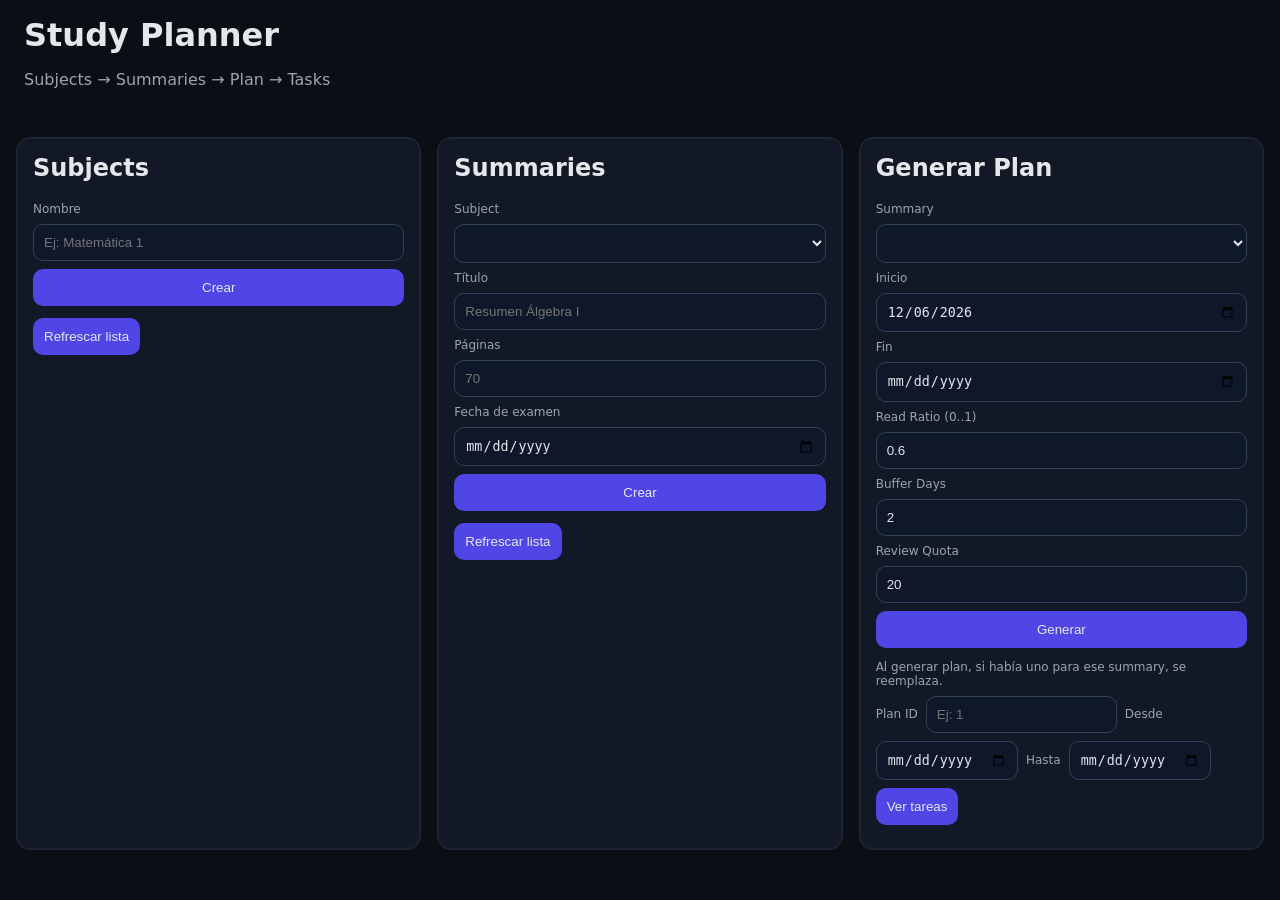
==== frontend/index.html @ f9fd4591 "muchos errores que arreglar en logica y en frontend" ====
<!doctype html>
<html lang="es">
<head>
  <meta charset="utf-8" />
  <title>Study Planner</title>
  <meta name="viewport" content="width=device-width, initial-scale=1" />
  <link rel="stylesheet" href="./css/style.css" />
</head>
<body>
  <header>
    <h1>Study Planner</h1>
    <p class="muted">Subjects → Summaries → Plan → Tasks</p>
  </header>

  <main class="grid">
    <!-- Subjects -->
    <section>
      <h2>Subjects</h2>
      <form id="subjectForm">
        <label>Nombre</label>
        <input id="subjectName" required placeholder="Ej: Matemática 1" />
        <button type="submit">Crear</button>
      </form>

      <div class="actions">
        <button id="btnLoadSubjects">Refrescar lista</button>
      </div>

      <ul id="subjectsList" class="list"></ul>
    </section>

    <!-- Summaries -->
    <section>
      <h2>Summaries</h2>
      <form id="summaryForm">
        <label>Subject</label>
        <select id="summarySubjectId" required></select>

        <label>Título</label>
        <input id="summaryTitle" required placeholder="Resumen Álgebra I" />

        <label>Páginas</label>
        <input id="summaryPages" type="number" min="1" required placeholder="70" />

        <label>Fecha de examen</label>
        <input id="summaryExamDate" type="date" required />

        <button type="submit">Crear</button>
      </form>

      <div class="actions">
        <button id="btnLoadSummaries">Refrescar lista</button>
      </div>

      <ul id="summariesList" class="list"></ul>
    </section>

    <!-- Plan -->
    <section>
      <h2>Generar Plan</h2>
      <form id="planForm">
        <label>Summary</label>
        <select id="planSummaryId" required></select>

        <label>Inicio</label>
        <input id="planStartDate" type="date" required />

        <label>Fin</label>
        <input id="planEndDate" type="date" required />

        <label>Read Ratio (0..1)</label>
        <input id="planReadRatio" type="number" step="0.1" min="0.1" max="0.9" value="0.6" required />

        <label>Buffer Days</label>
        <input id="planBufferDays" type="number" min="0" max="3" value="2" required />

        <label>Review Quota</label>
        <input id="planReviewQuota" type="number" min="0" max="200" value="20" required />

        <button type="submit">Generar</button>
      </form>

      <div class="note muted">Al generar plan, si había uno para ese summary, se reemplaza.</div>

      <div class="actions">
        <label>Plan ID</label>
        <input id="tasksPlanId" type="number" placeholder="Ej: 1" />
        <label>Desde</label>
        <input id="tasksFrom" type="date" />
        <label>Hasta</label>
        <input id="tasksTo" type="date" />
        <button id="btnLoadTasks">Ver tareas</button>
      </div>

      <div id="tasksList" class="cards"></div>
    </section>
  </main>

  <footer>
    <span id="status" class="muted"></span>
  </footer>

  <script src="./app.js"></script>
</body>
</html>
---- frontend/css/style.css ----
:root {
  --bg:#0b0f15; --card:#121826; --muted:#9aa4b2; --text:#e5e7eb; --brand:#4f46e5; --ok:#22c55e; --warn:#f59e0b; --err:#ef4444;
}
*{box-sizing:border-box}
html,body{margin:0;padding:0;background:var(--bg);color:var(--text);font-family:system-ui,Segoe UI,Roboto,Helvetica,Arial}
header,footer{padding:16px 24px}
h1{margin:0 0 6px}
.muted{color:var(--muted)}
main.grid{display:grid;grid-template-columns:repeat(auto-fit,minmax(280px,1fr));gap:16px;padding:16px}
section{background:var(--card);border:1px solid #1f2937;border-radius:14px;padding:16px;box-shadow:0 0 0 1px rgba(255,255,255,0.03) inset}
h2{margin-top:0}
form{display:grid;gap:8px;margin-bottom:12px}
label{font-size:12px;color:var(--muted)}
input,select,button{padding:10px;border-radius:10px;border:1px solid #334155;background:#0f172a;color:var(--text)}
button{cursor:pointer;background:var(--brand);border-color:transparent}
button:hover{filter:brightness(1.1)}
.list{list-style:none;margin:0;padding:0;display:grid;gap:6px;max-height:220px;overflow:auto}
.list li{padding:8px 10px;background:#0f172a;border:1px solid #1f2937;border-radius:10px}
.cards{display:grid;gap:10px;max-height:420px;overflow:auto}
.card{padding:12px;background:#0f172a;border:1px solid #1f2937;border-radius:12px}
.badge{display:inline-block;padding:2px 8px;border-radius:999px;font-size:12px;background:#1f2937}
.badge.done{background:rgba(34,197,94,.15);color:var(--ok)}
.badge.pending{background:rgba(79,70,229,.15);color:#a5b4fc}
.badge.skipped{background:rgba(239,68,68,.12);color:var(--err)}
.row{display:flex;gap:8px;align-items:center;flex-wrap:wrap}
.actions{display:flex;gap:8px;align-items:center;margin:8px 0;flex-wrap:wrap}
.note{font-size:12px}
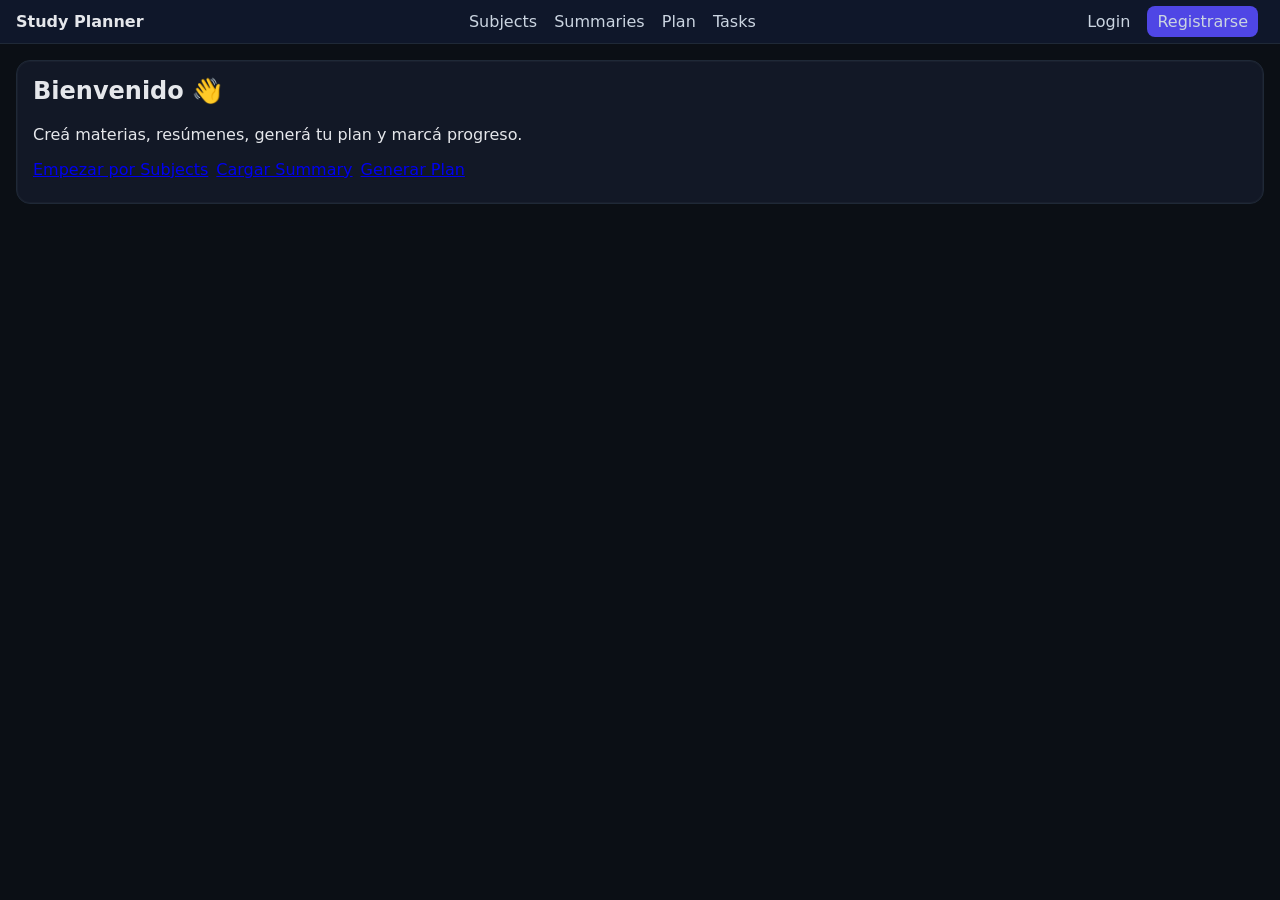
==== commit 7a3f1fe2: "ai, falta arreglar diseño" ====
--- a/frontend/index.html
+++ b/frontend/index.html
@@ -2,104 +2,25 @@
 <html lang="es">
 <head>
   <meta charset="utf-8" />
-  <title>Study Planner</title>
+  <title>Study Planner — Inicio</title>
   <meta name="viewport" content="width=device-width, initial-scale=1" />
-  <link rel="stylesheet" href="./css/style.css" />
+  <link rel="stylesheet" href="./style.css" />
 </head>
 <body>
-  <header>
-    <h1>Study Planner</h1>
-    <p class="muted">Subjects → Summaries → Plan → Tasks</p>
-  </header>
+  <div id="site-header"></div>
 
-  <main class="grid">
-    <!-- Subjects -->
+  <main class="grid" style="padding:16px">
     <section>
-      <h2>Subjects</h2>
-      <form id="subjectForm">
-        <label>Nombre</label>
-        <input id="subjectName" required placeholder="Ej: Matemática 1" />
-        <button type="submit">Crear</button>
-      </form>
-
+      <h2>Bienvenido 👋</h2>
+      <p>Creá materias, resúmenes, generá tu plan y marcá progreso.</p>
       <div class="actions">
-        <button id="btnLoadSubjects">Refrescar lista</button>
+        <a class="cta" href="./html/subjects.html">Empezar por Subjects</a>
+        <a class="cta" href="./html/summaries.html">Cargar Summary</a>
+        <a class="cta" href="./html/plan.html">Generar Plan</a>
       </div>
-
-      <ul id="subjectsList" class="list"></ul>
-    </section>
-
-    <!-- Summaries -->
-    <section>
-      <h2>Summaries</h2>
-      <form id="summaryForm">
-        <label>Subject</label>
-        <select id="summarySubjectId" required></select>
-
-        <label>Título</label>
-        <input id="summaryTitle" required placeholder="Resumen Álgebra I" />
-
-        <label>Páginas</label>
-        <input id="summaryPages" type="number" min="1" required placeholder="70" />
-
-        <label>Fecha de examen</label>
-        <input id="summaryExamDate" type="date" required />
-
-        <button type="submit">Crear</button>
-      </form>
-
-      <div class="actions">
-        <button id="btnLoadSummaries">Refrescar lista</button>
-      </div>
-
-      <ul id="summariesList" class="list"></ul>
-    </section>
-
-    <!-- Plan -->
-    <section>
-      <h2>Generar Plan</h2>
-      <form id="planForm">
-        <label>Summary</label>
-        <select id="planSummaryId" required></select>
-
-        <label>Inicio</label>
-        <input id="planStartDate" type="date" required />
-
-        <label>Fin</label>
-        <input id="planEndDate" type="date" required />
-
-        <label>Read Ratio (0..1)</label>
-        <input id="planReadRatio" type="number" step="0.1" min="0.1" max="0.9" value="0.6" required />
-
-        <label>Buffer Days</label>
-        <input id="planBufferDays" type="number" min="0" max="3" value="2" required />
-
-        <label>Review Quota</label>
-        <input id="planReviewQuota" type="number" min="0" max="200" value="20" required />
-
-        <button type="submit">Generar</button>
-      </form>
-
-      <div class="note muted">Al generar plan, si había uno para ese summary, se reemplaza.</div>
-
-      <div class="actions">
-        <label>Plan ID</label>
-        <input id="tasksPlanId" type="number" placeholder="Ej: 1" />
-        <label>Desde</label>
-        <input id="tasksFrom" type="date" />
-        <label>Hasta</label>
-        <input id="tasksTo" type="date" />
-        <button id="btnLoadTasks">Ver tareas</button>
-      </div>
-
-      <div id="tasksList" class="cards"></div>
     </section>
   </main>
 
-  <footer>
-    <span id="status" class="muted"></span>
-  </footer>
-
-  <script src="./app.js"></script>
+  <script src="./js/header.js" defer></script>
 </body>
-</html>
+</html>
--- a/frontend/style.css
+++ b/frontend/style.css
@@ -0,0 +1,38 @@
+:root {
+  --bg:#0b0f15; --card:#121826; --muted:#9aa4b2; --text:#e5e7eb; --brand:#4f46e5; --ok:#22c55e; --warn:#f59e0b; --err:#ef4444;
+}
+*{box-sizing:border-box}
+html,body{margin:0;padding:0;background:var(--bg);color:var(--text);font-family:system-ui,Segoe UI,Roboto,Helvetica,Arial}
+header,footer{padding:16px 24px}
+h1{margin:0 0 6px}
+.muted{color:var(--muted)}
+main.grid{display:grid;grid-template-columns:repeat(auto-fit,minmax(280px,1fr));gap:16px;padding:16px}
+section{background:var(--card);border:1px solid #1f2937;border-radius:14px;padding:16px;box-shadow:0 0 0 1px rgba(255,255,255,0.03) inset}
+h2{margin-top:0}
+form{display:grid;gap:8px;margin-bottom:12px}
+label{font-size:12px;color:var(--muted)}
+input,select,button{padding:10px;border-radius:10px;border:1px solid #334155;background:#0f172a;color:var(--text)}
+button{cursor:pointer;background:var(--brand);border-color:transparent}
+button:hover{filter:brightness(1.1)}
+.list{list-style:none;margin:0;padding:0;display:grid;gap:6px;max-height:220px;overflow:auto}
+.list li{padding:8px 10px;background:#0f172a;border:1px solid #1f2937;border-radius:10px}
+.cards{display:grid;gap:10px;max-height:420px;overflow:auto}
+.card{padding:12px;background:#0f172a;border:1px solid #1f2937;border-radius:12px}
+.badge{display:inline-block;padding:2px 8px;border-radius:999px;font-size:12px;background:#1f2937}
+.badge.done{background:rgba(34,197,94,.15);color:var(--ok)}
+.badge.pending{background:rgba(79,70,229,.15);color:#a5b4fc}
+.badge.skipped{background:rgba(239,68,68,.12);color:var(--err)}
+.row{display:flex;gap:8px;align-items:center;flex-wrap:wrap}
+.actions{display:flex;gap:8px;align-items:center;margin:8px 0;flex-wrap:wrap}
+.note{font-size:12px}
+
+
+/* HEADER*/
+.site-nav{display:flex;align-items:center;justify-content:space-between;gap:12px;
+  background:#0f172a;border-bottom:1px solid #1f2937;padding:12px 16px}
+.site-nav .brand{font-weight:700;text-decoration:none;color:#e5e7eb}
+.site-nav .links a,.site-nav .auth a{margin:0 6px;text-decoration:none;color:#cbd5e1}
+.site-nav a.active{color:#fff;border-bottom:2px solid #6366f1}
+.site-nav .cta{background:#4f46e5;color:#fff;padding:6px 10px;border-radius:8px}
+
+/*--------------------------*/
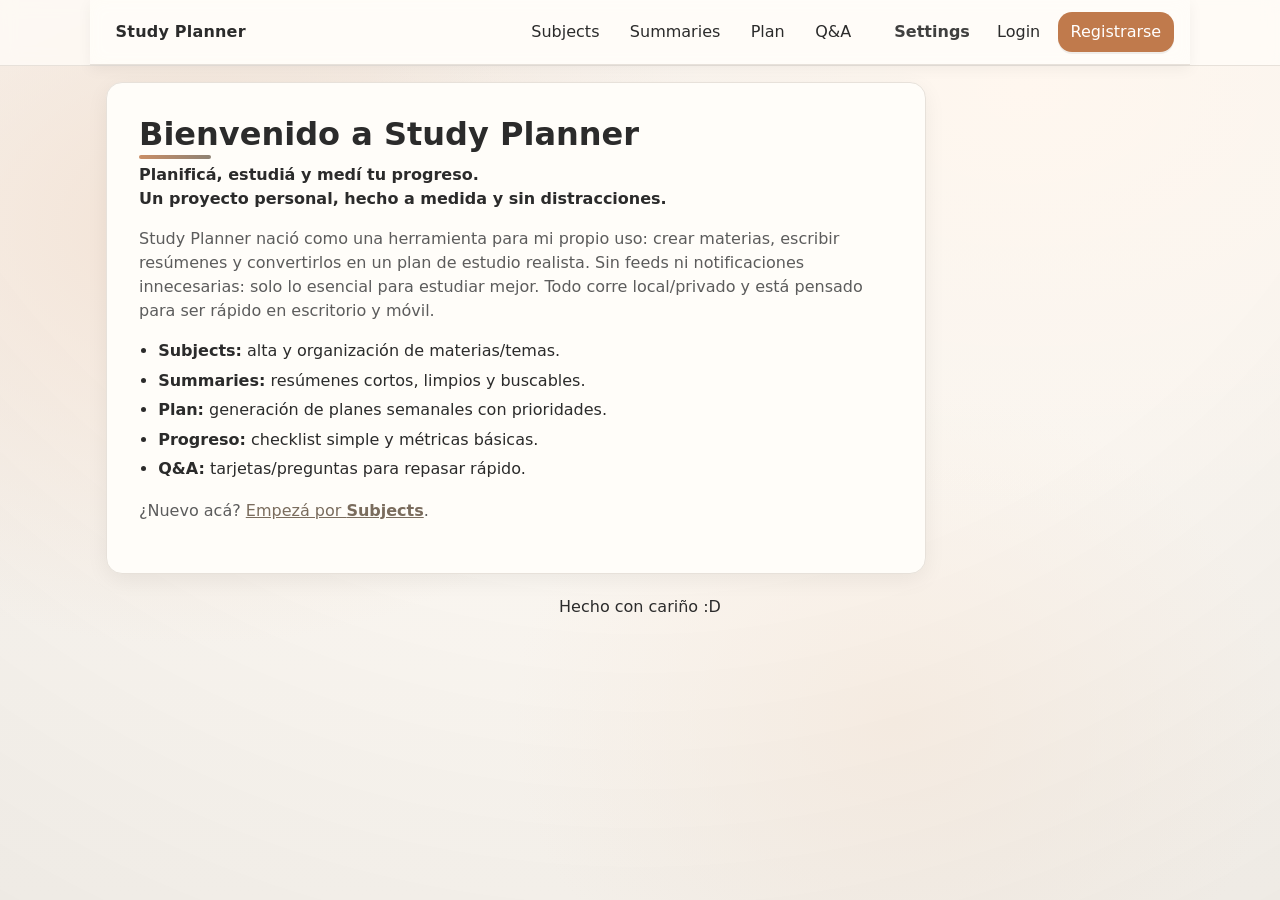
==== commit 0fdf6ab3: "diseño y nuevos colores" ====
--- a/frontend/index.html
+++ b/frontend/index.html
@@ -5,21 +5,41 @@
   <title>Study Planner — Inicio</title>
   <meta name="viewport" content="width=device-width, initial-scale=1" />
   <link rel="stylesheet" href="./style.css" />
+  <link rel="stylesheet" href="./theme.css?v=1" />
 </head>
-<body>
+<body class="theme-warm">
+  
   <div id="site-header"></div>
 
   <main class="grid" style="padding:16px">
-    <section>
-      <h2>Bienvenido 👋</h2>
-      <p>Creá materias, resúmenes, generá tu plan y marcá progreso.</p>
-      <div class="actions">
-        <a class="cta" href="./html/subjects.html">Empezar por Subjects</a>
-        <a class="cta" href="./html/summaries.html">Cargar Summary</a>
-        <a class="cta" href="./html/plan.html">Generar Plan</a>
-      </div>
-    </section>
+    <section class="hero">
+  <h1 class="hero-title">Bienvenido a Study Planner</h1>
+  <p class="hero-subtitle">
+    Planificá, estudiá y medí tu progreso.<br>
+    Un proyecto personal, hecho a medida y sin distracciones.
+  </p>
+
+  <p class="hero-desc">
+    Study Planner nació como una herramienta para mi propio uso: crear materias, escribir resúmenes
+    y convertirlos en un plan de estudio realista. Sin feeds ni notificaciones innecesarias: solo
+    lo esencial para estudiar mejor. Todo corre local/privado y está pensado para ser rápido
+    en escritorio y móvil.
+  </p>
+
+  <ul class="hero-features">
+    <li><strong>Subjects:</strong> alta y organización de materias/temas.</li>
+    <li><strong>Summaries:</strong> resúmenes cortos, limpios y buscables.</li>
+    <li><strong>Plan:</strong> generación de planes semanales con prioridades.</li>
+    <li><strong>Progreso:</strong> checklist simple y métricas básicas.</li>
+    <li><strong>Q&A:</strong> tarjetas/preguntas para repasar rápido.</li>
+  </ul>
+
+  <p class="hero-cta-inline">
+    ¿Nuevo acá? <a href="./html/subjects.html">Empezá por <strong>Subjects</strong></a>.
+  </p>
+</section>
   </main>
+  <div class="footer-love">Hecho con cariño :D</div>
 
   <script src="./js/header.js" defer></script>
 </body>
--- a/frontend/style.css
+++ b/frontend/style.css
@@ -1,38 +1,280 @@
-:root {
-  --bg:#0b0f15; --card:#121826; --muted:#9aa4b2; --text:#e5e7eb; --brand:#4f46e5; --ok:#22c55e; --warn:#f59e0b; --err:#ef4444;
-}
-*{box-sizing:border-box}
-html,body{margin:0;padding:0;background:var(--bg);color:var(--text);font-family:system-ui,Segoe UI,Roboto,Helvetica,Arial}
-header,footer{padding:16px 24px}
-h1{margin:0 0 6px}
-.muted{color:var(--muted)}
-main.grid{display:grid;grid-template-columns:repeat(auto-fit,minmax(280px,1fr));gap:16px;padding:16px}
-section{background:var(--card);border:1px solid #1f2937;border-radius:14px;padding:16px;box-shadow:0 0 0 1px rgba(255,255,255,0.03) inset}
-h2{margin-top:0}
-form{display:grid;gap:8px;margin-bottom:12px}
-label{font-size:12px;color:var(--muted)}
-input,select,button{padding:10px;border-radius:10px;border:1px solid #334155;background:#0f172a;color:var(--text)}
-button{cursor:pointer;background:var(--brand);border-color:transparent}
-button:hover{filter:brightness(1.1)}
-.list{list-style:none;margin:0;padding:0;display:grid;gap:6px;max-height:220px;overflow:auto}
-.list li{padding:8px 10px;background:#0f172a;border:1px solid #1f2937;border-radius:10px}
-.cards{display:grid;gap:10px;max-height:420px;overflow:auto}
-.card{padding:12px;background:#0f172a;border:1px solid #1f2937;border-radius:12px}
-.badge{display:inline-block;padding:2px 8px;border-radius:999px;font-size:12px;background:#1f2937}
-.badge.done{background:rgba(34,197,94,.15);color:var(--ok)}
-.badge.pending{background:rgba(79,70,229,.15);color:#a5b4fc}
-.badge.skipped{background:rgba(239,68,68,.12);color:var(--err)}
-.row{display:flex;gap:8px;align-items:center;flex-wrap:wrap}
-.actions{display:flex;gap:8px;align-items:center;margin:8px 0;flex-wrap:wrap}
-.note{font-size:12px}
-
-
-/* HEADER*/
-.site-nav{display:flex;align-items:center;justify-content:space-between;gap:12px;
-  background:#0f172a;border-bottom:1px solid #1f2937;padding:12px 16px}
-.site-nav .brand{font-weight:700;text-decoration:none;color:#e5e7eb}
-.site-nav .links a,.site-nav .auth a{margin:0 6px;text-decoration:none;color:#cbd5e1}
-.site-nav a.active{color:#fff;border-bottom:2px solid #6366f1}
-.site-nav .cta{background:#4f46e5;color:#fff;padding:6px 10px;border-radius:8px}
-
-/*--------------------------*/+/* ===== Reset moderno y base tipográfica ===== */
+:root{
+  --bg: #F7F3EE;
+  --bg-soft: #FFFDF9;
+  --text: #2B2B2B;
+  --text-muted: #5C5C5C;
+  --border: #E7E1DA;
+  --accent: #C07A4C;
+  --accent-2: #7A6C5D;
+  --accent-hover: #A8663E;
+  --success: #3B7C3C;
+  --danger: #B85C5A;
+  --info: #6E8FA6;
+  --shadow: 0 6px 22px rgba(20,16,11,0.06);
+  --radius: 16px;
+  --radius-sm: 12px;
+  --radius-lg: 22px;
+  --space-1: .4rem;
+  --space-2: .7rem;
+  --space-3: 1rem;
+  --space-4: 1.5rem;
+  --space-5: 2rem;
+  --space-6: 3rem;
+  --maxw: 1100px;
+  --focus-ring: 0 0 0 3px rgba(192,122,76,.22);
+}
+
+*, *::before, *::after { box-sizing: border-box; }
+html { scroll-behavior: smooth; }
+body{
+  margin:0;
+  font-family: Inter, system-ui, -apple-system, "Segoe UI", Roboto, "Helvetica Neue", Arial, "Noto Sans", "Apple Color Emoji","Segoe UI Emoji", "Segoe UI Symbol", "Noto Color Emoji", sans-serif;
+  color: var(--text);
+  background: var(--bg);
+  line-height: 1.5;
+  -webkit-font-smoothing: antialiased;
+}
+img, svg, video { display:block; max-width:100%; }
+a{ color: var(--accent-2); text-decoration: none; }
+a:hover{ color: var(--accent); text-decoration: underline; }
+::selection{ background: #E9D2C4; }
+
+/* ===== Contenedores y layout ===== */
+.container{
+  max-width: var(--maxw);
+  margin: 0 auto;
+  padding: 0 var(--space-3);
+}
+
+.row{
+  display: grid;
+  grid-template-columns: 1fr 1fr;
+  gap: var(--space-4);
+}
+@media (max-width: 900px){
+  .row{ grid-template-columns: 1fr; }
+}
+
+/* ===== Topbar / Header ===== */
+.topbar{
+  position: sticky;
+  top: 0;
+  z-index: 50;
+  background: rgba(255,253,249,0.75);
+  backdrop-filter: saturate(120%) blur(8px);
+  border-bottom: 1px solid var(--border);
+}
+.topbar-wrap{
+  max-width: var(--maxw);
+  margin: 0 auto;
+  padding: .75rem var(--space-3);
+  display: flex;
+  align-items: center;
+  gap: var(--space-3);
+}
+.topbar-brand{
+  font-weight: 800;
+  letter-spacing: .2px;
+  color: var(--text);
+}
+.topbar-nav{
+  margin-left: auto;
+  display: flex;
+  gap: var(--space-2);
+}
+.topbar a{ padding: .3rem .6rem; border-radius: 10px; }
+.topbar a:hover{ background: #F2EAE2; text-decoration: none; }
+/* estado activo sutil */
+.topbar a[aria-current="page"],
+.topbar a.active{ background:#F2ECE5; color: var(--accent); }
+
+/* ===== Cards ===== */
+.card{
+  background: var(--bg-soft);
+  border: 1px solid var(--border);
+  border-radius: var(--radius);
+  padding: var(--space-4);
+  box-shadow: var(--shadow);
+}
+.card-header{
+  display:flex; align-items:center; justify-content:space-between;
+  margin-bottom: var(--space-3);
+}
+.card-title{ font-size: 1.05rem; font-weight: 700; }
+.card.hover-rise{ transition: transform .18s ease, box-shadow .18s ease; }
+.card.hover-rise:hover{ transform: translateY(-2px); box-shadow: 0 10px 28px rgba(20,16,11,.08); }
+
+/* ===== Botones ===== */
+.btn{
+  --btn-bg: var(--accent);
+  --btn-fg: #fff;
+  --btn-bg-hover: var(--accent-hover);
+  display:inline-flex; align-items:center; justify-content:center;
+  gap:.5rem;
+  padding: .62rem 1rem;
+  font-weight: 600;
+  border: 0;
+  border-radius: 14px;
+  background: var(--btn-bg);
+  color: var(--btn-fg);
+  cursor: pointer;
+  transition: transform .04s ease, background .15s ease, box-shadow .15s ease, opacity .15s ease;
+  box-shadow: 0 2px 0 rgba(0,0,0,0.06);
+  text-align:center;
+}
+.btn:hover{ background: var(--btn-bg-hover); transform: translateY(-1px); }
+.btn:active{ transform: translateY(0); }
+.btn:focus-visible{ outline: none; box-shadow: var(--focus-ring); }
+.btn[disabled], .btn:disabled{ opacity:.6; cursor:not-allowed; }
+
+/* variantes */
+.btn-outline{
+  --btn-bg: transparent;
+  --btn-fg: var(--accent-2);
+  --btn-bg-hover: transparent;
+  background: transparent;
+  color: var(--btn-fg);
+  border: 1px solid var(--border);
+}
+.btn-outline:hover{
+  border-color: #D9CFC7;
+  background: #FAF6F2;
+  color: var(--accent);
+}
+.btn-ghost{
+  background: transparent; color: var(--accent-2);
+  padding:.5rem .75rem; border-radius: 10px;
+}
+.btn-ghost:hover{ background:#F2ECE5; color: var(--accent); }
+.btn-secondary{
+  --btn-bg: var(--accent-2);
+  --btn-bg-hover:#6C5F52;
+  color:#fff;
+}
+.btn-success{ --btn-bg: var(--success); --btn-bg-hover:#2F6631; color:#fff; }
+.btn-danger { --btn-bg: var(--danger);  --btn-bg-hover:#9F4E4C; color:#fff; }
+.btn-info   { --btn-bg: var(--info);    --btn-bg-hover:#5C7C92; color:#fff; }
+
+/* tamaños e icon-only */
+.btn-sm{ padding:.45rem .75rem; border-radius:12px; font-size:.95rem; }
+.btn-lg{ padding:.85rem 1.2rem; border-radius:16px; font-size:1.02rem; }
+.btn-icon{ width:2.25rem; height:2.25rem; padding:0; display:inline-grid; place-items:center; }
+
+/* estado “cargando” opcional */
+.btn.is-loading{ position:relative; pointer-events:none; }
+.btn.is-loading::after{
+  content:""; width:1em; height:1em; border-radius:50%;
+  border:2px solid rgba(255,255,255,.6); border-top-color:transparent;
+  display:inline-block; animation: spin .8s linear infinite;
+}
+@keyframes spin { to{ transform: rotate(360deg);} }
+
+/* ===== Formularios ===== */
+form, .form{
+  background: var(--bg-soft);
+  border: 1px solid var(--border);
+  border-radius: var(--radius);
+  padding: var(--space-4);
+  box-shadow: var(--shadow);
+}
+.label{
+  display:block; font-weight: 600; margin-bottom: .4rem; color: var(--text);
+}
+.input, input[type="text"], input[type="email"], input[type="password"], input[type="date"], input[type="number"], select, textarea{
+  width:100%;
+  background: #FFFCF8;
+  border: 1px solid var(--border);
+  border-radius: 12px;
+  padding: .65rem .8rem;
+  color: var(--text);
+  outline: none;
+  transition: border .15s ease, box-shadow .15s ease, background .15s ease;
+}
+.input::placeholder, textarea::placeholder{ color: #9A8F84; }
+.input:focus, select:focus, textarea:focus{
+  border-color: #D8C7BA;
+  box-shadow: var(--focus-ring);
+  background: #FFFDFB;
+}
+.field{ margin-bottom: var(--space-3); }
+.help{ color: var(--text-muted); font-size: .9rem; margin-top: .35rem; }
+
+/* inputs con estado */
+.is-invalid{ border-color:#E7C7C6 !important; background:#FEF6F5 !important; }
+.is-valid{ border-color:#CFE6CF !important; background:#F4FBF4 !important; }
+
+/* Check / radios */
+input[type="checkbox"], input[type="radio"]{ accent-color: var(--accent); }
+
+/* Mensajes inline */
+.msg{ padding:.6rem .8rem; border-radius: 10px; }
+.msg-success{ background:#EDF7ED; color:#2D5E2D; border:1px solid #D5E6D5; }
+.msg-danger { background:#FCECEC; color:#8C3E3D; border:1px solid #E7C7C6; }
+.msg-info   { background:#EEF4F9; color:#4C6B82; border:1px solid #D7E2EC; }
+
+/* ===== Tablas ===== */
+.table{
+  width:100%; border-collapse: collapse; background: var(--bg-soft);
+  border:1px solid var(--border); border-radius: var(--radius);
+  overflow:hidden; box-shadow: var(--shadow);
+}
+.table th, .table td{ padding:.8rem 1rem; border-bottom:1px solid var(--border); }
+.table th{ text-align:left; font-weight:700; color:#463F39; background:#FBF6F1; }
+.table tbody tr:nth-child(odd) td{ background:#FFFCF8; }
+.table tr:hover td{ background:#FAF6F2; }
+
+/* ===== Tipografía base ===== */
+h1,h2,h3{ line-height:1.2; margin: 0 0 .6rem; color:var(--text); }
+h1{ font-size: clamp(1.4rem, 2.2vw + 1rem, 2rem); }
+h2{ font-size: clamp(1.2rem, 1.8vw + .8rem, 1.5rem); }
+p{ margin: 0 0 .9rem; color: var(--text-muted); }
+
+/* ===== Badges / chips ===== */
+.badge{
+  display:inline-flex; align-items:center; gap:.4rem;
+  padding:.25rem .6rem; border-radius: 999px; font-weight: 600; font-size:.85rem;
+  background:#F2ECE5; color:#6A5C51; border:1px solid var(--border);
+}
+.badge.success{ background:#EAF3EA; color:#2F6631; border-color:#D5E6D5; }
+.badge.danger { background:#F8E9E8; color:#9F4E4C; border-color:#EDD3D2; }
+.badge.info   { background:#EEF2F6; color:#546C80; border-color:#DFE6EE; }
+
+/* ===== Secciones utilitarias ===== */
+.section{ padding: var(--space-6) 0; }
+.section .section-title{ font-size:1.35rem; font-weight:800; margin-bottom:var(--space-3); }
+
+/* ===== Footer ===== */
+.footer{
+  margin-top: var(--space-6);
+  padding: var(--space-5) 0;
+  border-top: 1px solid var(--border);
+  color: var(--text-muted);
+  background: #FBF7F1;
+}
+
+/* ===== Login centrado verticalmente en mobile ===== */
+.wrapper-iniciar-sesion,
+main .wrapper-iniciar-sesion{
+  width: 100%;
+  max-width: 520px;
+  margin: 0 auto;
+  padding: var(--space-4);
+  display: flex; flex-direction: column;
+  justify-content: center; align-items: stretch;
+  min-height: calc(100vh - 140px);
+}
+@media (max-width: 700px){
+  .wrapper-iniciar-sesion,
+  main .wrapper-iniciar-sesion{
+    min-height: calc(100vh - 100px);
+  }
+}
+
+/* ===== Utilidades pequeñas ===== */
+.hidden{ display:none !important; }
+.flex{ display:flex; }
+.grid{ display:grid; }
+.center{ display:grid; place-items:center; }
+.text-muted{ color:var(--text-muted); }
+.surface{ background:var(--bg-soft); border:1px solid var(--border); border-radius:var(--radius); }
--- a/frontend/theme.css
+++ b/frontend/theme.css
@@ -0,0 +1,599 @@
+/* =========================
+   THEME.CSS — Warm Minimal
+   ========================= */
+
+/* ===== Variables y base tipográfica ===== */
+:root{
+  --bg: #F7F3EE;
+  --bg-soft: #FFFDF9;
+  --text: #2B2B2B;
+  --text-muted: #5C5C5C;
+  --border: #E7E1DA;
+  --accent: #C07A4C;
+  --accent-2: #7A6C5D;
+  --accent-hover: #A8663E;
+  --success: #3B7C3C;
+  --danger: #B85C5A;
+  --info: #6E8FA6;
+  --shadow: 0 6px 22px rgba(20,16,11,0.06);
+  --radius: 16px;
+  --radius-sm: 12px;
+  --radius-lg: 22px;
+  --space-1: .4rem;
+  --space-2: .7rem;
+  --space-3: 1rem;
+  --space-4: 1.5rem;
+  --space-5: 2rem;
+  --space-6: 3rem;
+  --maxw: 1100px;
+  --focus-ring: 0 0 0 3px rgba(192,122,76,.22);
+}
+
+*, *::before, *::after { box-sizing: border-box; }
+html { scroll-behavior: smooth; }
+body{
+  margin:0;
+  font-family: Inter, system-ui, -apple-system, "Segoe UI", Roboto, "Helvetica Neue", Arial, "Noto Sans", "Apple Color Emoji","Segoe UI Emoji", "Segoe UI Symbol", "Noto Color Emoji", sans-serif;
+  color: var(--text);
+  background: var(--bg);
+  line-height: 1.5;
+  -webkit-font-smoothing: antialiased;
+}
+img, svg, video { display:block; max-width:100%; }
+a{ color: var(--accent-2); text-decoration: none; }
+a:hover{ color: var(--accent); text-decoration: underline; }
+::selection{ background: #E9D2C4; }
+
+/* ===== Utilidades base ===== */
+.container{ max-width: var(--maxw); margin: 0 auto; padding: 0 var(--space-3); }
+.row{ display:grid; grid-template-columns:1fr 1fr; gap:var(--space-4); }
+@media (max-width:900px){ .row{ grid-template-columns:1fr; } }
+.hidden{ display:none !important; }
+.flex{ display:flex; }
+.grid{ display:grid; }
+.center{ display:grid; place-items:center; }
+.text-muted{ color:var(--text-muted); }
+.surface{ background:var(--bg-soft); border:1px solid var(--border); border-radius:var(--radius); }
+
+/* ===== Componentes genéricos ===== */
+.card{
+  background: var(--bg-soft);
+  border: 1px solid var(--border);
+  border-radius: var(--radius);
+  padding: var(--space-4);
+  box-shadow: var(--shadow);
+}
+.card-header{ display:flex; align-items:center; justify-content:space-between; margin-bottom:var(--space-3); }
+.card-title{ font-size:1.05rem; font-weight:700; }
+.card.hover-rise{ transition: transform .18s ease, box-shadow .18s ease; }
+.card.hover-rise:hover{ transform: translateY(-2px); box-shadow: 0 10px 28px rgba(20,16,11,.08); }
+
+.btn{
+  --btn-bg: var(--accent);
+  --btn-fg: #fff;
+  --btn-bg-hover: var(--accent-hover);
+  display:inline-flex; align-items:center; justify-content:center;
+  gap:.5rem; padding:.62rem 1rem; font-weight:600;
+  border:0; border-radius:14px; background:var(--btn-bg); color:var(--btn-fg);
+  cursor:pointer; transition: transform .04s ease, background .15s ease, box-shadow .15s ease, opacity .15s ease;
+  box-shadow: 0 2px 0 rgba(0,0,0,0.06); text-align:center;
+}
+.btn:hover{ background: var(--btn-bg-hover); transform: translateY(-1px); }
+.btn:active{ transform: translateY(0); }
+.btn:focus-visible{ outline:none; box-shadow: var(--focus-ring); }
+.btn[disabled], .btn:disabled{ opacity:.6; cursor:not-allowed; }
+.btn-outline{
+  background: transparent; color: var(--accent-2);
+  border: 1px solid var(--border);
+}
+.btn-outline:hover{ background:#FAF6F2; color:var(--accent); border-color:#D9CFC7; }
+.btn-ghost{ background:transparent; color:var(--accent-2); padding:.5rem .75rem; border-radius:10px; }
+.btn-ghost:hover{ background:#F2ECE5; color:var(--accent); }
+.btn-secondary{ --btn-bg: var(--accent-2); --btn-bg-hover:#6C5F52; color:#fff; }
+.btn-success { --btn-bg: var(--success); --btn-bg-hover:#2F6631; color:#fff; }
+.btn-danger  { --btn-bg: var(--danger);  --btn-bg-hover:#9F4E4C; color:#fff; }
+.btn-info    { --btn-bg: var(--info);    --btn-bg-hover:#5C7C92; color:#fff; }
+.btn-sm{ padding:.45rem .75rem; border-radius:12px; font-size:.95rem; }
+.btn-lg{ padding:.85rem 1.2rem; border-radius:16px; font-size:1.02rem; }
+.btn-icon{ width:2.25rem; height:2.25rem; padding:0; display:inline-grid; place-items:center; }
+.btn.is-loading{ position:relative; pointer-events:none; }
+.btn.is-loading::after{
+  content:""; width:1em; height:1em; border-radius:50%;
+  border:2px solid rgba(255,255,255,.6); border-top-color:transparent;
+  display:inline-block; animation: spin .8s linear infinite;
+}
+@keyframes spin { to{ transform: rotate(360deg);} }
+
+form, .form{
+  background: var(--bg-soft);
+  border: 1px solid var(--border);
+  border-radius: var(--radius);
+  padding: var(--space-4);
+  box-shadow: var(--shadow);
+}
+.label{ display:block; font-weight:600; margin-bottom:.4rem; color:var(--text); }
+.input, input[type="text"], input[type="email"], input[type="password"], input[type="date"], input[type="number"], select, textarea{
+  width:100%; background:#FFFCF8; border:1px solid var(--border);
+  border-radius:12px; padding:.65rem .8rem; color:var(--text);
+  outline:none; transition:border .15s ease, box-shadow .15s ease, background .15s ease;
+}
+.input::placeholder, textarea::placeholder{ color:#9A8F84; }
+.input:focus, select:focus, textarea:focus{ border-color:#D8C7BA; box-shadow: var(--focus-ring); background:#FFFDFB; }
+.field{ margin-bottom: var(--space-3); }
+.help{ color:var(--text-muted); font-size:.9rem; margin-top:.35rem; }
+.is-invalid{ border-color:#E7C7C6 !important; background:#FEF6F5 !important; }
+.is-valid{ border-color:#CFE6CF !important; background:#F4FBF4 !important; }
+input[type="checkbox"], input[type="radio"]{ accent-color: var(--accent); }
+
+.table{
+  width:100%; border-collapse:collapse; background:var(--bg-soft);
+  border:1px solid var(--border); border-radius:var(--radius);
+  overflow:hidden; box-shadow: var(--shadow);
+}
+.table th, .table td{ padding:.8rem 1rem; border-bottom:1px solid var(--border); }
+.table th{ text-align:left; font-weight:700; color:#463F39; background:#FBF6F1; }
+.table tbody tr:nth-child(odd) td{ background:#FFFCF8; }
+.table tr:hover td{ background:#FAF6F2; }
+
+h1,h2,h3{ line-height:1.2; margin:0 0 .6rem; color:var(--text); }
+h1{ font-size: clamp(1.4rem, 2.2vw + 1rem, 2rem); }
+h2{ font-size: clamp(1.2rem, 1.8vw + .8rem, 1.6rem); }
+p{ margin:0 0 1rem; color:var(--text-muted); }
+
+.badge{
+  display:inline-flex; align-items:center; gap:.4rem;
+  padding:.25rem .6rem; border-radius:999px; font-weight:600; font-size:.85rem;
+  background:#F2ECE5; color:#6A5C51; border:1px solid var(--border);
+}
+.badge.success{ background:#EAF3EA; color:#2F6631; border-color:#D5E6D5; }
+.badge.danger { background:#F8E9E8; color:#9F4E4C; border-color:#EDD3D2; }
+.badge.info   { background:#EEF2F6; color:#546C80; border-color:#DFE6EE; }
+
+.section{ padding: var(--space-6) 0; }
+.section .section-title{ font-size:1.35rem; font-weight:800; margin-bottom:var(--space-3); }
+.footer{ margin-top:var(--space-6); padding:var(--space-5) 0; border-top:1px solid var(--border); color:var(--text-muted); background:#FBF7F1; }
+
+/* ===== Topbar estándar (si la usás por clase) ===== */
+.topbar{
+  position: sticky; top: 0; z-index: 50;
+  background: rgba(255,253,249,.75);
+  backdrop-filter: saturate(120%) blur(8px);
+  border-bottom: 1px solid var(--border);
+}
+.topbar-wrap{
+  max-width: var(--maxw); margin:0 auto; padding:.75rem var(--space-3);
+  display:flex; align-items:center; gap:var(--space-3);
+}
+.topbar-brand{ font-weight:800; letter-spacing:.2px; color:var(--text); }
+.topbar-nav{ margin-left:auto; display:flex; gap:var(--space-2); }
+.topbar a{ padding:.3rem .6rem; border-radius:10px; }
+.topbar a:hover{ background:#F2EAE2; text-decoration:none; }
+.topbar a[aria-current="page"], .topbar a.active{ background:#F2ECE5; color:var(--accent); }
+
+/* ===== Login centrado en mobile (si existe esa vista) ===== */
+.wrapper-iniciar-sesion,
+main .wrapper-iniciar-sesion{
+  width:100%; max-width:520px; margin:0 auto; padding:var(--space-4);
+  display:flex; flex-direction:column; justify-content:center; align-items:stretch;
+  min-height: calc(100vh - 140px);
+}
+@media (max-width:700px){
+  .wrapper-iniciar-sesion,
+  main .wrapper-iniciar-sesion{
+    min-height: calc(100vh - 100px);
+  }
+}
+
+/* =========================================================
+   OVERRIDES CON ESPECIFICIDAD ALTA (ACTIVA CON body.theme-warm)
+   ========================================================= */
+body.theme-warm{
+  background:
+    radial-gradient(1100px 700px at 78% 12%, rgba(255,247,239,.55) 0%, rgba(255,247,239,0) 55%),
+    radial-gradient(800px 600px at 18% 28%, rgba(243,227,214,.55) 0%, rgba(243,227,214,0) 60%),
+    radial-gradient(650px 520px at 70% 82%, rgba(249,239,229,.55) 0%, rgba(249,239,229,0) 55%),
+    linear-gradient(180deg, #F7F3EE 0%, #FBF7F1 100%);
+}
+body.theme-warm::after{
+  content:""; position:fixed; inset:0; pointer-events:none; z-index:0;
+  background: radial-gradient(100% 140% at 50% -20%, rgba(0,0,0,0) 60%, rgba(0,0,0,.05) 100%);
+}
+
+/* Header generado por header.js */
+body.theme-warm #site-header{
+  position: sticky; top:0; z-index:50;
+  background: rgba(255,253,249,.75);
+  border-bottom:1px solid var(--border);
+  backdrop-filter:saturate(120%) blur(8px);
+}
+
+/* Layout principal de index */
+body.theme-warm main.grid{
+  max-width: var(--maxw);
+  margin: 0 auto;
+  padding: 16px;
+}
+
+/* Section como card */
+body.theme-warm main.grid > section{
+  background: var(--bg-soft);
+  border: 1px solid var(--border);
+  border-radius: var(--radius);
+  padding: var(--space-5);
+  box-shadow: var(--shadow);
+}
+
+/* Tipografía de portada */
+body.theme-warm h2{ 
+  margin: 0 0 .6rem; 
+  font-size: clamp(1.2rem, 1.8vw + .8rem, 1.6rem);
+  color: var(--text);
+}
+body.theme-warm p{ margin:0 0 1.1rem; color: var(--text-muted); }
+
+/* Acciones → CTAs como botones */
+body.theme-warm .actions{
+  display:flex; flex-wrap:wrap; gap:.75rem; margin-top:.75rem;
+}
+body.theme-warm .actions .cta{
+  --btn-bg: var(--accent);
+  --btn-fg: #fff;
+  --btn-bg-hover: var(--accent-hover);
+  display:inline-flex; align-items:center; justify-content:center;
+  gap:.5rem; padding:.62rem 1rem; font-weight:600;
+  border:0; border-radius:14px; background:var(--btn-bg); color:var(--btn-fg);
+  text-decoration:none; box-shadow:0 2px 0 rgba(0,0,0,.06);
+  transition: transform .04s ease, background .15s ease, box-shadow .15s ease;
+}
+body.theme-warm .actions .cta:hover{ background: var(--btn-bg-hover); transform: translateY(-1px); }
+body.theme-warm .actions .cta:active{ transform: translateY(0); }
+body.theme-warm .actions .cta:focus-visible{ outline:none; box-shadow: var(--focus-ring); }
+body.theme-warm .actions .cta.secondary{ --btn-bg: var(--accent-2); --btn-bg-hover:#6C5F52; }
+@media (max-width:640px){
+  body.theme-warm .actions{ flex-direction: column; }
+  body.theme-warm .actions .cta{ width:100%; }
+}
+
+/* Overrides genéricos para pisar estilos antiguos */
+body.theme-warm .card, 
+body.theme-warm .panel, 
+body.theme-warm .box{
+  background: var(--bg-soft) !important;
+  border:1px solid var(--border) !important;
+  border-radius: var(--radius) !important;
+  box-shadow: var(--shadow) !important;
+}
+body.theme-warm .btn,
+body.theme-warm button,
+body.theme-warm .button{
+  background: var(--accent) !important; color:#fff !important;
+  border:0 !important; border-radius:14px !important; padding:.62rem 1rem !important; font-weight:600;
+}
+body.theme-warm .btn:hover,
+body.theme-warm button:hover,
+body.theme-warm .button:hover{ background: var(--accent-hover) !important; }
+
+body.theme-warm .btn-outline,
+body.theme-warm .btn-outline-primary,
+body.theme-warm .button-outline{
+  background: transparent !important; color: var(--accent-2) !important;
+  border:1px solid var(--border) !important;
+}
+body.theme-warm .btn-outline:hover,
+body.theme-warm .btn-outline-primary:hover,
+body.theme-warm .button-outline:hover{
+  background:#FAF6F2 !important; color:var(--accent) !important; border-color:#D9CFC7 !important;
+}
+body.theme-warm .btn-secondary{ background: var(--accent-2) !important; color:#fff !important; }
+body.theme-warm .btn-success { background: var(--success) !important; color:#fff !important; }
+body.theme-warm .btn-danger  { background: var(--danger)  !important; color:#fff !important; }
+body.theme-warm .btn-info    { background: var(--info)    !important; color:#fff !important; }
+
+body.theme-warm input,
+body.theme-warm select,
+body.theme-warm textarea,
+body.theme-warm .form-control{
+  background:#FFFCF8 !important; border:1px solid var(--border) !important;
+  border-radius:12px !important; padding:.65rem .8rem !important; color:var(--text) !important;
+}
+body.theme-warm input:focus,
+body.theme-warm select:focus,
+body.theme-warm textarea:focus,
+body.theme-warm .form-control:focus{
+  border-color:#D8C7BA !important; box-shadow: var(--focus-ring) !important; outline:none !important;
+}
+
+body.theme-warm .table{
+  background: var(--bg-soft) !important; border:1px solid var(--border) !important;
+  border-radius: var(--radius) !important; overflow:hidden; box-shadow: var(--shadow);
+}
+body.theme-warm .table th,
+body.theme-warm .table td{ border-bottom:1px solid var(--border) !important; }
+body.theme-warm .table th{ background:#FBF6F1 !important; color:#463F39 !important; }
+body.theme-warm .table tbody tr:nth-child(odd) td{ background:#FFFCF8 !important; }
+body.theme-warm .table tr:hover td{ background:#FAF6F2 !important; }
+
+
+
+/* HEADER — aplicar al contenedor y a su primer hijo */
+body.theme-warm #site-header,
+body.theme-warm #site-header > *:not(style):first-child{
+  position: sticky;
+  top: 0;
+  z-index: 50;
+  background: rgba(255,253,249,.75);
+  border-bottom: 1px solid var(--border);
+  backdrop-filter: saturate(120%) blur(8px);
+}
+
+/* si header.js añadió .topbar / .topbar-wrap, darles estilo */
+body.theme-warm #site-header.topbar{ /* contenedor */
+  position: sticky; top:0; z-index:50;
+}
+body.theme-warm #site-header .topbar-wrap{
+  max-width: var(--maxw);
+  margin: 0 auto;
+  padding: .75rem var(--space-3);
+  display: flex;
+  align-items: center;
+  gap: var(--space-3);
+}
+body.theme-warm #site-header a{
+  color: var(--text);
+  padding: .3rem .6rem;
+  border-radius: 10px;
+  text-decoration: none;
+}
+body.theme-warm #site-header a:hover{
+  background:#F2EAE2; color: var(--accent);
+}
+body.theme-warm #site-header a.active{
+  background:#F2ECE5; color: var(--accent);
+}
+
+/* ===== Fondo mesh + grain ===== */
+:root{
+  /* si más tarde agregás /img/grain.png, se usará automáticamente */
+  --grain-url: url("/img/grain.png");
+}
+
+/* capa base: mesh */
+body.theme-warm{
+  background:
+    radial-gradient(1200px 800px at 80% 10%, #FFF7EF 0%, rgba(255,247,239,0) 55%),
+    radial-gradient(900px 700px at 15% 25%, #F3E3D6 0%, rgba(243,227,214,0) 60%),
+    radial-gradient(700px 600px at 70% 80%, #F9EFE5 0%, rgba(249,239,229,0) 55%),
+    linear-gradient(180deg, #F7F3EE 0%, #FBF7F1 100%);
+  background-attachment: fixed;
+}
+
+/* overlay de grain (si existe /img/grain.png) */
+body.theme-warm::before{
+  content:"";
+  position: fixed; inset: 0;
+  pointer-events: none;
+  background-image: var(--grain-url);
+  background-size: 300px 300px; /* granulado fino */
+  opacity: .04;                  /* muy sutil */
+  mix-blend-mode: multiply;
+  z-index: 0;
+}
+
+/* elevar el contenido por encima del grain */
+body.theme-warm > *{ position: relative; z-index: 1; }
+
+/* ===== Header: mapeo a tus clases ===== */
+body.theme-warm #site-header{
+  position: sticky; top: 0; z-index: 50;
+  backdrop-filter: saturate(120%) blur(8px);
+}
+body.theme-warm #site-header .site-nav{
+  border-radius: 0;
+  box-shadow: 0 4px 14px rgba(20,16,11,.05);
+}
+body.theme-warm #site-header .brand{
+  font-weight: 800; letter-spacing: .2px; color: var(--text); text-decoration: none;
+}
+body.theme-warm #site-header .links{
+  margin-left: auto; display: flex; gap: var(--space-2);
+}
+body.theme-warm #site-header .links a,
+body.theme-warm #site-header .auth a{
+  color: var(--text); padding: .3rem .6rem; border-radius: 10px; text-decoration: none;
+}
+body.theme-warm #site-header .links a:hover,
+body.theme-warm #site-header .auth a:hover{
+  background:#F2EAE2; color: var(--accent);
+}
+body.theme-warm #site-header a.active{
+  background:#F2ECE5; color: var(--accent);
+}
+body.theme-warm #site-header .auth{
+  display:flex; align-items:center; gap:.5rem;
+  margin-left: .5rem;
+}
+body.theme-warm #site-header .auth .cta{
+  background: var(--accent); color:#fff; border-radius:14px; padding:.5rem .8rem;
+  box-shadow: 0 2px 0 rgba(0,0,0,0.06);
+}
+body.theme-warm #site-header .auth .cta:hover{ background: var(--accent-hover); }
+body.theme-warm #site-header .auth .settings-link{
+  font-weight: 600; opacity: .9;
+}
+
+/* ===== Animación HERO portada (index) ===== */
+@keyframes sp-slide-up-fade {
+  0% { transform: translateY(28px); opacity: 0; }
+  100%{ transform: translateY(0);   opacity: 1; }
+}
+
+/* card de la sección principal */
+body.theme-warm main.grid > section{
+  background: var(--bg-soft);
+  border: 1px solid var(--border);
+  border-radius: var(--radius);
+  padding: var(--space-5);
+  box-shadow: var(--shadow);
+}
+
+/* secuencia: h2 → p → ctas */
+body.theme-warm main.grid > section h2{
+  animation: sp-slide-up-fade .55s cubic-bezier(.22,.72,.23,1) .05s both;
+}
+body.theme-warm main.grid > section p{
+  animation: sp-slide-up-fade .55s cubic-bezier(.22,.72,.23,1) .14s both;
+}
+body.theme-warm .actions .cta{
+  animation: sp-slide-up-fade .55s cubic-bezier(.22,.72,.23,1) .22s both;
+}
+body.theme-warm .actions .cta:nth-child(2){ animation-delay: .30s; }
+body.theme-warm .actions .cta:nth-child(3){ animation-delay: .38s; }
+
+/* micro-interacción ctas */
+body.theme-warm .actions{
+  display:flex; flex-wrap:wrap; gap:.75rem; margin-top:.75rem;
+}
+body.theme-warm .actions .cta{
+  --btn-bg: var(--accent); --btn-fg:#fff; --btn-bg-hover: var(--accent-hover);
+  display:inline-flex; align-items:center; justify-content:center;
+  gap:.5rem; padding:.62rem 1rem; font-weight:600; text-decoration:none;
+  border-radius:14px; background:var(--btn-bg); color:var(--btn-fg);
+  box-shadow:0 2px 0 rgba(0,0,0,.06);
+  transition: transform .04s ease, background .15s ease, box-shadow .15s ease;
+}
+body.theme-warm .actions .cta:hover{ background: var(--btn-bg-hover); transform: translateY(-1px); }
+@media (max-width:640px){
+  body.theme-warm .actions{ flex-direction: column; }
+  body.theme-warm .actions .cta{ width:100%; }
+}
+
+
+/* =========================
+   DARK MODE (global)
+   ========================= */
+
+/* 1) Variables oscuras (se aplican a TODA la UI) */
+body.theme-dark{
+  --bg: #121212;           /* fondo base */
+  --bg-soft: #1A1A1A;      /* superficies (cards/forms) */
+  --text: #EDEDED;         /* texto principal */
+  --text-muted: #B8B8B8;   /* texto secundario */
+  --border: #2A2A2A;       /* divisores/bordes */
+  --accent: #C07A4C;       /* acento cálido (se mantiene) */
+  --accent-2: #B1896B;     /* acento secundario */
+  --accent-hover: #A8663E; /* hover del acento */
+  --shadow: 0 10px 28px rgba(0,0,0,.45); /* sombra más profunda */
+}
+
+/* 2) Fondo mesh oscuro (calmo y cálido) */
+body.theme-dark{
+  background:
+    radial-gradient(1200px 800px at 80% 10%, #1C1713 0%, rgba(28,23,19,0) 55%),
+    radial-gradient(900px 700px at 15% 25%, #211B16 0%, rgba(33,27,22,0) 60%),
+    radial-gradient(700px 600px at 70% 80%, #191511 0%, rgba(25,21,17,0) 55%),
+    linear-gradient(180deg, #121212 0%, #151515 100%);
+  background-attachment: fixed;
+}
+
+/* 3) Grain en oscuro (un toque más visible y mezclado suave) */
+body.theme-dark::before{
+  opacity: .06;
+  mix-blend-mode: soft-light;
+}
+
+/* 4) Header en oscuro (usa tus clases actuales del parcial) */
+body.theme-dark #site-header .site-nav{
+  box-shadow: 0 8px 18px rgba(0,0,0,.35);
+}
+body.theme-dark #site-header .brand,
+body.theme-dark #site-header .links a,
+body.theme-dark #site-header .auth a{
+  color: var(--text);
+}
+body.theme-dark #site-header .links a:hover,
+body.theme-dark #site-header .auth a:hover{
+  background: #201A15;
+  color: var(--accent);
+}
+body.theme-dark #site-header a.active{
+  background: #221D18;
+  color: var(--accent);
+}
+body.theme-dark #site-header .auth .cta{
+  background: var(--accent);
+  color: #fff;
+}
+body.theme-dark #site-header .auth .cta:hover{
+  background: var(--accent-hover);
+}
+
+/* 5) Ajustes suaves para tablas en oscuro */
+body.theme-dark .table th{
+  background: #191919;
+  color: #E6E0DA;
+}
+body.theme-dark .table tbody tr:nth-child(odd) td{ background:#171717; }
+body.theme-dark .table tr:hover td{ background:#1E1E1E; }
+
+/* 6) Utilidades globales (para todos los HTML) */
+body.no-grain::before{ display: none !important; }
+body.reduce-motion *{
+  animation: none !important;
+  transition: none !important;
+  scroll-behavior: auto !important;
+}
+
+/* ===== Hero (homepage) ===== */
+body.theme-warm .hero{
+  max-width: 820px;
+  padding: clamp(1rem, 2vw + 0.75rem, 1.6rem);
+  box-shadow: 0 8px 20px rgba(20,16,11,.06);
+  border-color: #EDE6DE; /* borde más claro */
+}
+body.theme-dark .hero{ border-color: #242424; box-shadow: 0 10px 26px rgba(0,0,0,.35); }
+body.theme-warm .hero-title{ padding-left: 0; position: relative; }
+body.theme-warm .hero-title::before{ content:none; }
+body.theme-warm .hero-title::after{
+  content:""; position:absolute; left:0; bottom:-6px;
+  width: 72px; height: 4px; border-radius: 999px;
+  background: linear-gradient(90deg, var(--accent), var(--accent-2));
+  opacity: .85;
+}
+body.theme-warm .hero-subtitle{
+  margin: .2rem 0 1rem;
+  color: var(--text);
+  font-weight: 600;
+}
+body.theme-warm .hero-desc{
+  margin: 0 0 1rem;
+  color: var(--text-muted);
+}
+body.theme-warm .hero-features{
+  margin: .4rem 0 1rem 1.2rem;
+  padding: 0;
+}
+body.theme-warm .hero-features li{
+  margin: .25rem 0;
+}
+body.theme-warm .hero-cta-inline{
+  margin-top: .6rem;
+}
+body.theme-warm .hero-cta-inline a{
+  text-decoration: underline;
+}
+
+
+.footer-love{
+  display: inline-flex; align-items: center; justify-content: center;
+  min-width: max-content; /* se achica al contenido */
+  border-radius: 999px;
+  padding: .35rem .75rem;
+  left: 50%; transform: translateX(-50%);
+}
+@media (max-width:700px){
+  /* en mobile, que no tape el contenido si hay teclado */
+  .footer-love{ position: static; transform:none; margin: 12px auto; display:block; width:max-content; }
+}
+
+body.theme-warm .hero-features{ margin: .6rem 0 1.1rem 1.2rem; }
+body.theme-warm .hero-features li{ margin: .35rem 0; }
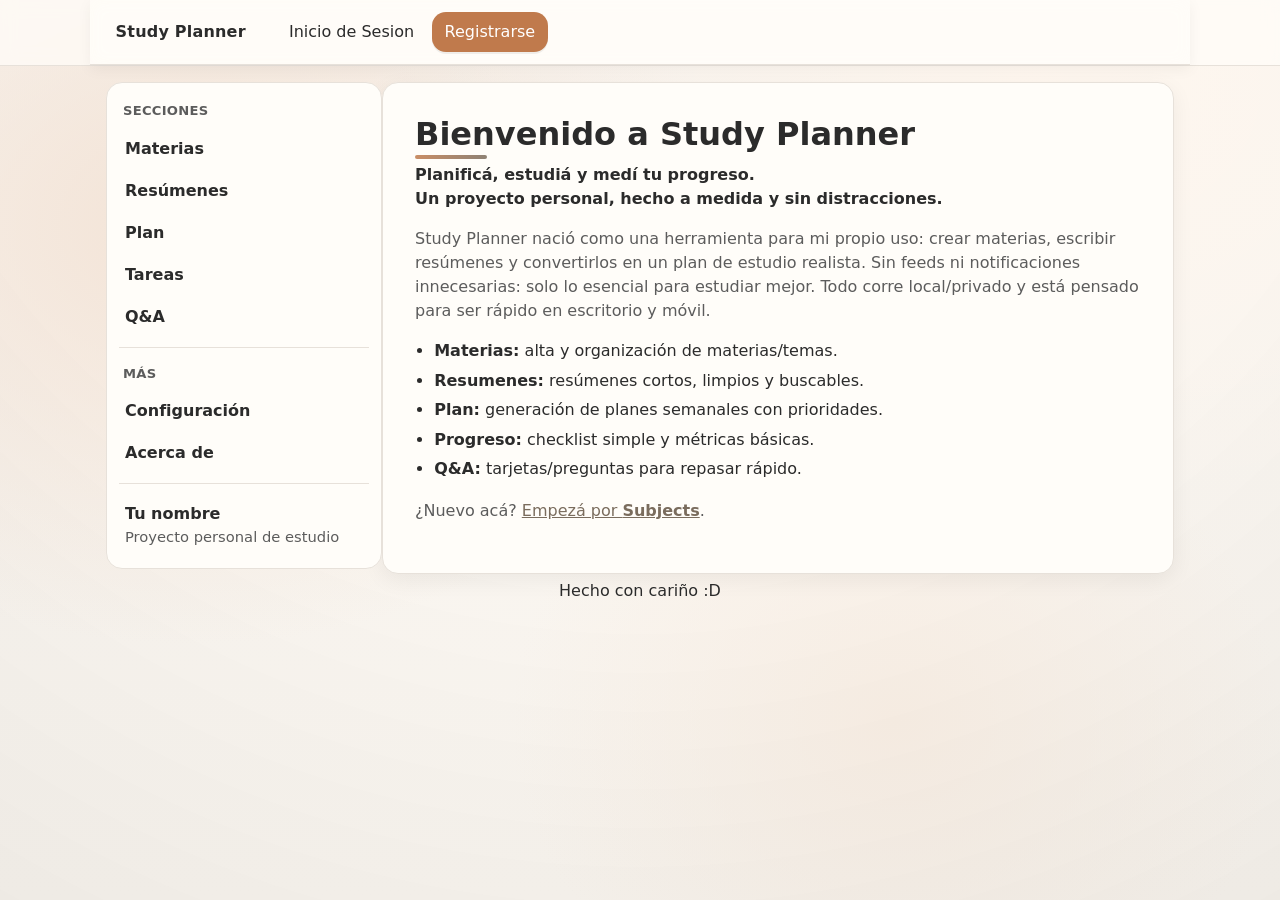
==== commit 1f7192d7: "agregue un sidebar y comence con algunos temas de autentificacion" ====
--- a/frontend/index.html
+++ b/frontend/index.html
@@ -11,7 +11,10 @@
   
   <div id="site-header"></div>
 
-  <main class="grid" style="padding:16px">
+  <div class="layout-2col container" style="gap:16px; margin-top:16px;">
+  <div id="site-sidebar" style="min-width:280px;"></div>
+
+  <main class="grid" style="padding:0">
     <section class="hero">
   <h1 class="hero-title">Bienvenido a Study Planner</h1>
   <p class="hero-subtitle">
@@ -27,8 +30,8 @@
   </p>
 
   <ul class="hero-features">
-    <li><strong>Subjects:</strong> alta y organización de materias/temas.</li>
-    <li><strong>Summaries:</strong> resúmenes cortos, limpios y buscables.</li>
+    <li><strong>Materias:</strong> alta y organización de materias/temas.</li>
+    <li><strong>Resumenes:</strong> resúmenes cortos, limpios y buscables.</li>
     <li><strong>Plan:</strong> generación de planes semanales con prioridades.</li>
     <li><strong>Progreso:</strong> checklist simple y métricas básicas.</li>
     <li><strong>Q&A:</strong> tarjetas/preguntas para repasar rápido.</li>
@@ -39,6 +42,7 @@
   </p>
 </section>
   </main>
+  </div>
   <div class="footer-love">Hecho con cariño :D</div>
 
   <script src="./js/header.js" defer></script>
--- a/frontend/style.css
+++ b/frontend/style.css
@@ -65,6 +65,8 @@
   backdrop-filter: saturate(120%) blur(8px);
   border-bottom: 1px solid var(--border);
 }
+
+/* contenedor flex */
 .topbar-wrap{
   max-width: var(--maxw);
   margin: 0 auto;
@@ -73,21 +75,56 @@
   align-items: center;
   gap: var(--space-3);
 }
+
+/* marca a la izquierda */
 .topbar-brand{
   font-weight: 800;
   letter-spacing: .2px;
   color: var(--text);
-}
+  text-decoration: none;
+}
+
+/* navegación intermedia (si la usás) — ya NO empuja a la derecha */
 .topbar-nav{
-  margin-left: auto;
   display: flex;
   gap: var(--space-2);
 }
-.topbar a{ padding: .3rem .6rem; border-radius: 10px; }
-.topbar a:hover{ background: #F2EAE2; text-decoration: none; }
+
+/* bloque de autenticación — a la derecha */
+.topbar-auth{
+  margin-left: auto;             /* 👈 clave: empuja este bloque a la derecha */
+  display: flex;
+  gap: var(--space-2);
+}
+
+/* enlaces del header */
+.topbar a{
+  padding: .3rem .6rem;
+  border-radius: 10px;
+  color: var(--text);
+  text-decoration: none;
+}
+.topbar a:hover{
+  background: #F2EAE2;
+  text-decoration: none;
+}
+
 /* estado activo sutil */
 .topbar a[aria-current="page"],
-.topbar a.active{ background:#F2ECE5; color: var(--accent); }
+.topbar a.active{
+  background:#F2ECE5;
+  color: var(--accent);
+}
+
+/* llamada a la acción */
+.topbar .cta{
+  background: var(--accent);
+  color:#fff;
+}
+.topbar .cta:hover{
+  background: var(--accent-hover);
+}
+
 
 /* ===== Cards ===== */
 .card{
@@ -278,3 +315,63 @@
 .center{ display:grid; place-items:center; }
 .text-muted{ color:var(--text-muted); }
 .surface{ background:var(--bg-soft); border:1px solid var(--border); border-radius:var(--radius); }
+
+/* Sidebar minimal */
+.layout-2col{ display:grid; grid-template-columns: 260px 1fr; gap:16px; }
+@media (max-width: 900px){
+  .layout-2col{ grid-template-columns: 1fr; }
+  #site-sidebar{ order: 2; }
+}
+
+.sidebar-min{
+  position: sticky; top: 72px;
+  max-height: calc(100vh - 88px);
+  overflow: auto;
+  padding: 12px 8px;
+  border: 1px solid var(--border);
+  border-radius: var(--radius);
+  background: var(--bg-soft);
+}
+
+.side-group{ display: grid; gap: 2px; }
+.side-label{
+  font-size: .82rem; letter-spacing: .02em;
+  color: var(--text-muted); text-transform: uppercase;
+  margin: 6px 8px;
+}
+.side-link{
+  display: block;
+  padding: 8px 10px;
+  border-radius: 10px;
+  color: var(--text);
+  text-decoration: none;
+}
+.side-link:hover{ background: rgba(0,0,0,.035); text-decoration: none; }
+.side-link.active{ background: rgba(0,0,0,.06); font-weight: 600; }
+
+.side-divider{
+  height: 1px; background: var(--border);
+  margin: 10px 4px;
+}
+
+.side-about{
+  padding: 8px 10px;
+  color: var(--text-muted);
+}
+.side-about-name{ font-weight: 600; color: var(--text); }
+.side-about-note{ font-size: .92rem; }
+
+/* --- Sidebar: texto un poco más grueso --- */
+.side-label{ font-weight: 700; }           /* título de grupo */
+.side-link{ font-weight: 600; }            /* enlaces */
+.side-about-name{ font-weight: 700; }      /* “Tu nombre” */
+
+/* --- Separación suave entre sidebar y contenido --- */
+/* Si ya tenés .layout-2col, solo subimos el gap un toque */
+.layout-2col{ column-gap: 20px; gap: 20px; }
+
+/* (Opcional) hacer que el sidebar “respire” un poco más frente al main */
+@media (min-width: 901px){
+  .sidebar-min{ margin-right: 4px; }       /* micro espacio extra */
+}
+
--- a/frontend/theme.css
+++ b/frontend/theme.css
@@ -596,4 +596,5 @@
 }
 
 body.theme-warm .hero-features{ margin: .6rem 0 1.1rem 1.2rem; }
-body.theme-warm .hero-features li{ margin: .35rem 0; }+body.theme-warm .hero-features li{ margin: .35rem 0; }
+
